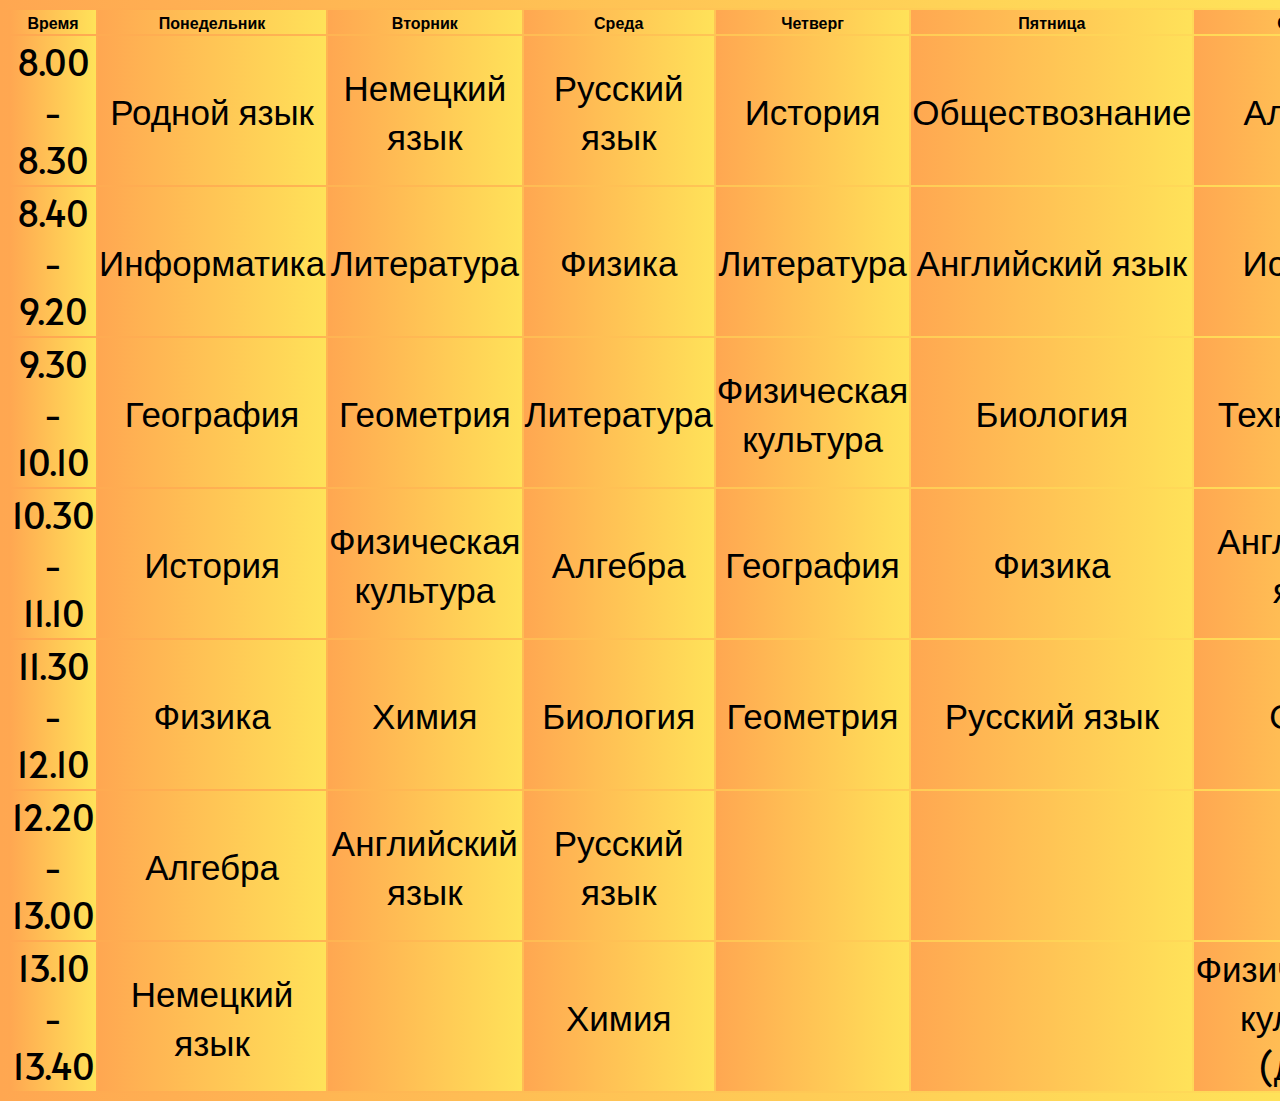
==== all.html @ d99fd92a "Add files via upload" ====
<!DOCTYPE html>
<html lang="ru">
<head>
    <meta charset="UTF-8">
    <meta name="viewport" content="width=device-width, initial-scale=1.0">
    <title>Schedule of Lessons</title>
    <link rel="stylesheet" href="style.css">
    <link href="https://fonts.googleapis.com/css2?family=Alata&display=swap" rel="stylesheet">
</head>
<body>
    <table>
        <tr>
            <th>Время</th>
            <th>Понедельник</th>
            <th>Вторник</th>
            <th>Среда</th>
            <th>Четверг</th>
            <th>Пятница</th>       
            <th>Суббота</th>
        </tr>
        <tr>
            <td>8.00 - 8.30</td>
            <td>Родной язык</td>
            <td>Немецкий язык</td>
            <td>Русский язык</td>
            <td>История</td>
            <td>Обществознание</td>
            <td>Алгебра</td>
        </tr>
        <tr>
            <td>8.40 - 9.20</td>
            <td>Информатика</td>
            <td>Литература</td>
            <td>Физика</td>
            <td>Литература</td>
            <td>Английский язык</td>
            <td>История</td>
        </tr>
        <tr>
            <td>9.30 - 10.10</td>
            <td>География</td>
            <td>Геометрия</td>
            <td>Литература</td>
            <td>Физическая культура</td>
            <td>Биология</td>
            <td>Технология</td>
        </tr>
        <tr>
            <td>10.30 - 11.10</td>
            <td>История</td>
            <td>Физическая культура</td>
            <td>Алгебра</td>
            <td>География</td>
            <td>Физика</td>
            <td>Английский язык</td>
        </tr>
        <tr>
            <td>11.30 - 12.10</td>
            <td>Физика</td>
            <td>Химия</td>
            <td>Биология</td>
            <td>Геометрия</td>
            <td>Русский язык</td>
            <td>ОБЖ</td>
        </tr>
        <tr>
            <td>12.20 - 13.00</td>
            <td>Алгебра</td>
            <td>Английский язык</td>
            <td>Русский язык</td>
            <td></td>
            <td></td>
            <td></td>
        </tr>
        <tr>
            <td>13.10 - 13.40</td>
            <td>Немецкий язык</td>
            <td></td>
            <td>Химия</td>
            <td></td>
            <td></td>
            <td>Физическаяая культура (дист)</td>
        </tr>
    </table>


  <a href="/"Назад</a>
</body>
</html>
---- style.css ----
*{
	font-family: 'Alata', sans-serif;
    background: #ffe259;  /* fallback for old browsers */
    background: -webkit-linear-gradient(to right, #ffa751, #ffe259);  /* Chrome 10-25, Safari 5.1-6 */
    background: linear-gradient(to right, #ffa751, #ffe259); /* W3C, IE 10+/ Edge, Firefox 16+, Chrome 26+, Opera 12+, Safari 7+ */
    text-align: center;
}



#monday{
    display: none;
}

#tuesday{
    display: none;
}

#wednesday{
    display: none;
}

#thursday{
    display: none;
}

#friday{
    display: none;
}

#saturday{
    display: none;
}

#table{
    display: none;
}

td {
    text-align: center; /* Выравниваем текст по центру ячейки */
    font-size: 35px;
   }
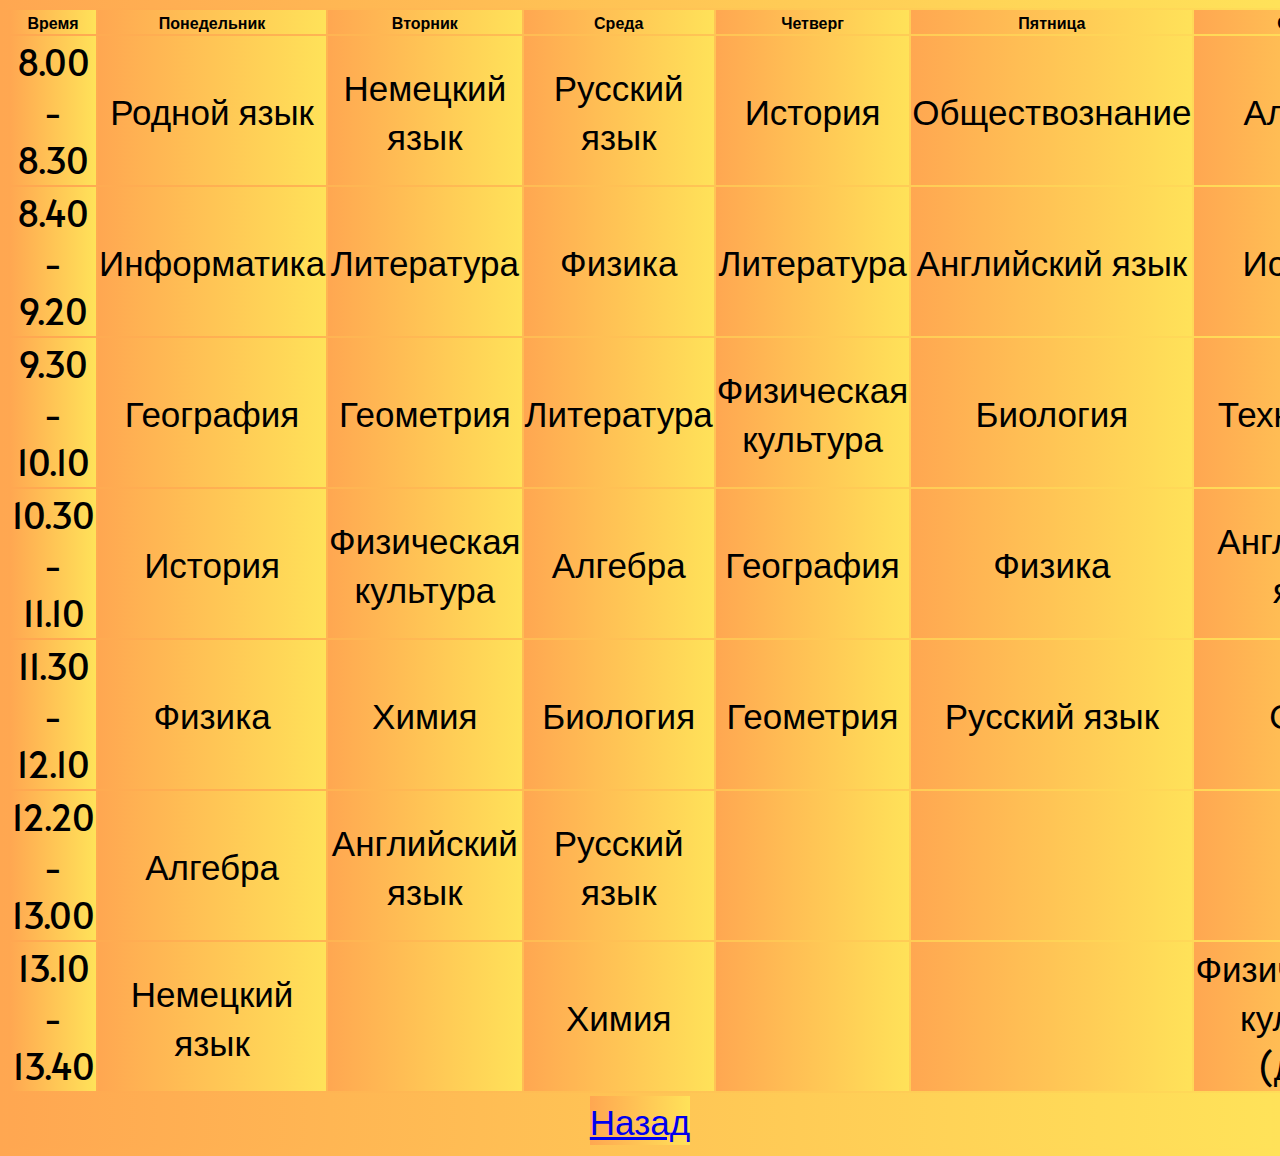
==== commit 0d4bdd50: "Update all.html" ====
--- a/all.html
+++ b/all.html
@@ -8,7 +8,7 @@
     <link href="https://fonts.googleapis.com/css2?family=Alata&display=swap" rel="stylesheet">
 </head>
 <body>
-    <table>
+    <table id = 'allTable'>
         <tr>
             <th>Время</th>
             <th>Понедельник</th>
@@ -81,9 +81,7 @@
             <td></td>
             <td>Физическаяая культура (дист)</td>
         </tr>
+        <table width="100%"><tr> <td><a href="/index.html">Назад</a></td></tr></table>
     </table>
-
-
-  <a href="/"Назад</a>
 </body>
-</html>+</html>
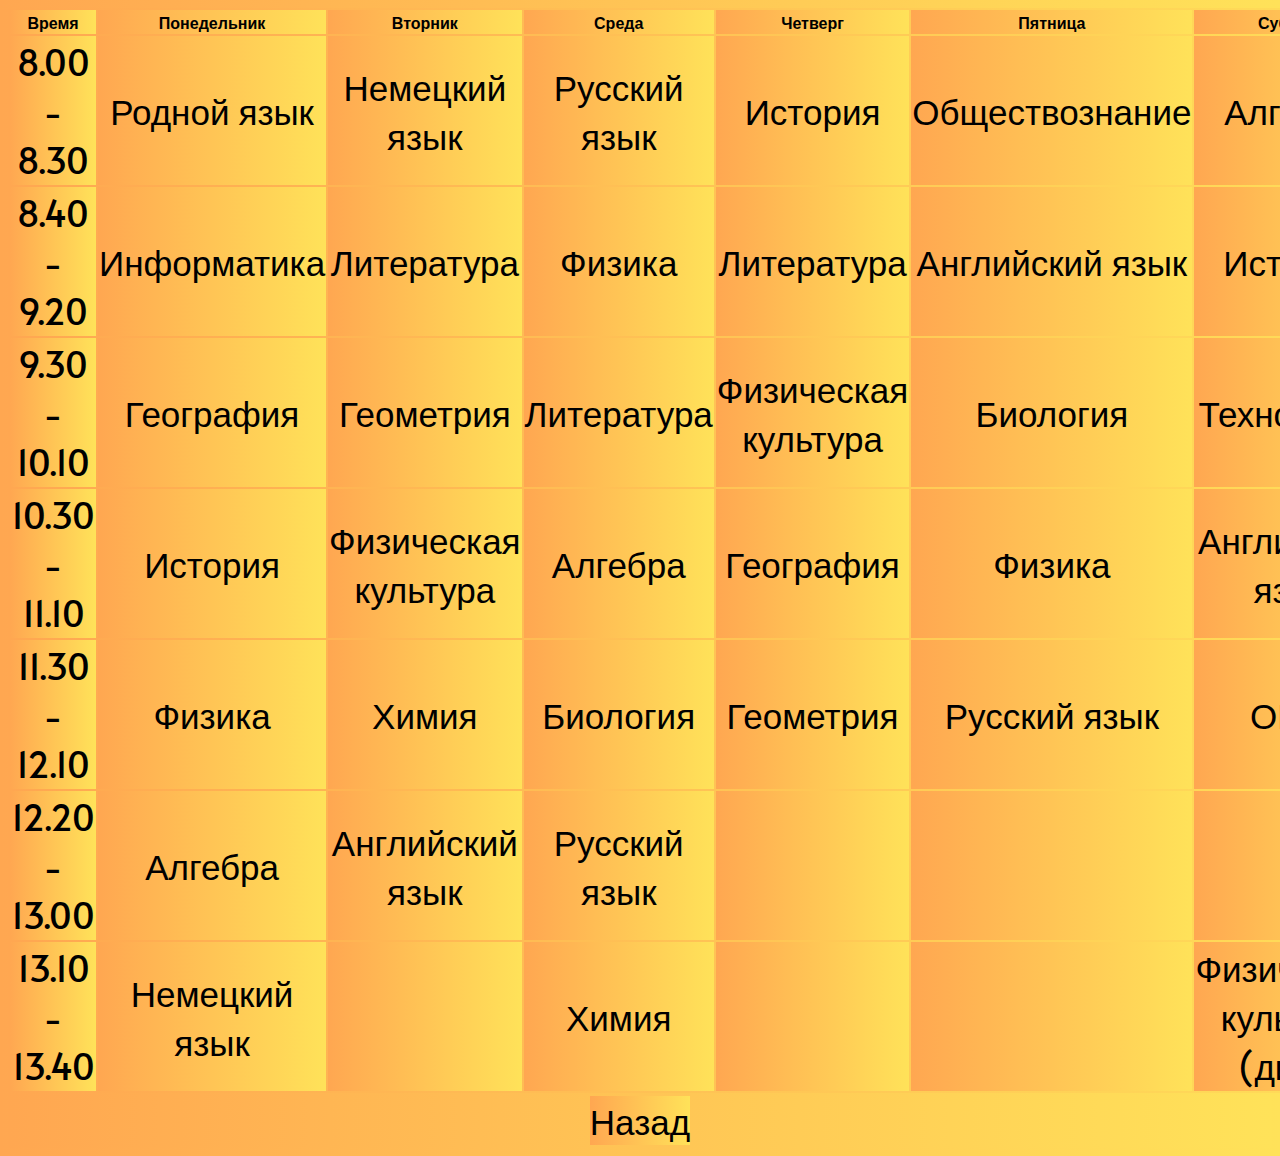
==== commit e0a7967c: "Update all.html" ====
--- a/all.html
+++ b/all.html
@@ -17,6 +17,7 @@
             <th>Четверг</th>
             <th>Пятница</th>       
             <th>Суббота</th>
+            <th>Время</th>
         </tr>
         <tr>
             <td>8.00 - 8.30</td>
@@ -26,6 +27,7 @@
             <td>История</td>
             <td>Обществознание</td>
             <td>Алгебра</td>
+            <td>8.00 - 8.40</td>
         </tr>
         <tr>
             <td>8.40 - 9.20</td>
@@ -35,6 +37,7 @@
             <td>Литература</td>
             <td>Английский язык</td>
             <td>История</td>
+            <td>8.45 - 9.25</td>
         </tr>
         <tr>
             <td>9.30 - 10.10</td>
@@ -44,6 +47,7 @@
             <td>Физическая культура</td>
             <td>Биология</td>
             <td>Технология</td>
+            <td>9.30 - 10.10</td>
         </tr>
         <tr>
             <td>10.30 - 11.10</td>
@@ -53,6 +57,7 @@
             <td>География</td>
             <td>Физика</td>
             <td>Английский язык</td>
+            <td>10.15 - 10.55</td> 
         </tr>
         <tr>
             <td>11.30 - 12.10</td>
@@ -62,6 +67,7 @@
             <td>Геометрия</td>
             <td>Русский язык</td>
             <td>ОБЖ</td>
+            <td>11.00 - 11.40</td> 
         </tr>
         <tr>
             <td>12.20 - 13.00</td>
@@ -71,6 +77,7 @@
             <td></td>
             <td></td>
             <td></td>
+            <td>11.45 - 12.25</td>
         </tr>
         <tr>
             <td>13.10 - 13.40</td>
@@ -79,9 +86,10 @@
             <td>Химия</td>
             <td></td>
             <td></td>
-            <td>Физическаяая культура (дист)</td>
+            <td>Физическая культура (дист)</td>
+            <td>12.30 - 13.10</td>
         </tr>
-        <table width="100%"><tr> <td><a href="/index.html">Назад</a></td></tr></table>
     </table>
+    <table width="100%"><tr> <td><a href="https://devkrytoy4el.github.io/schedule.github.io/">Назад</a></td></tr></table>
 </body>
 </html>
--- a/style.css
+++ b/style.css
@@ -5,8 +5,6 @@
     background: linear-gradient(to right, #ffa751, #ffe259); /* W3C, IE 10+/ Edge, Firefox 16+, Chrome 26+, Opera 12+, Safari 7+ */
     text-align: center;
 }
-
-
 
 #monday{
     display: none;
@@ -39,4 +37,8 @@
 td {
     text-align: center; /* Выравниваем текст по центру ячейки */
     font-size: 35px;
+    a {
+  color: #000 !important;
+  text-decoration: none
+}
    }
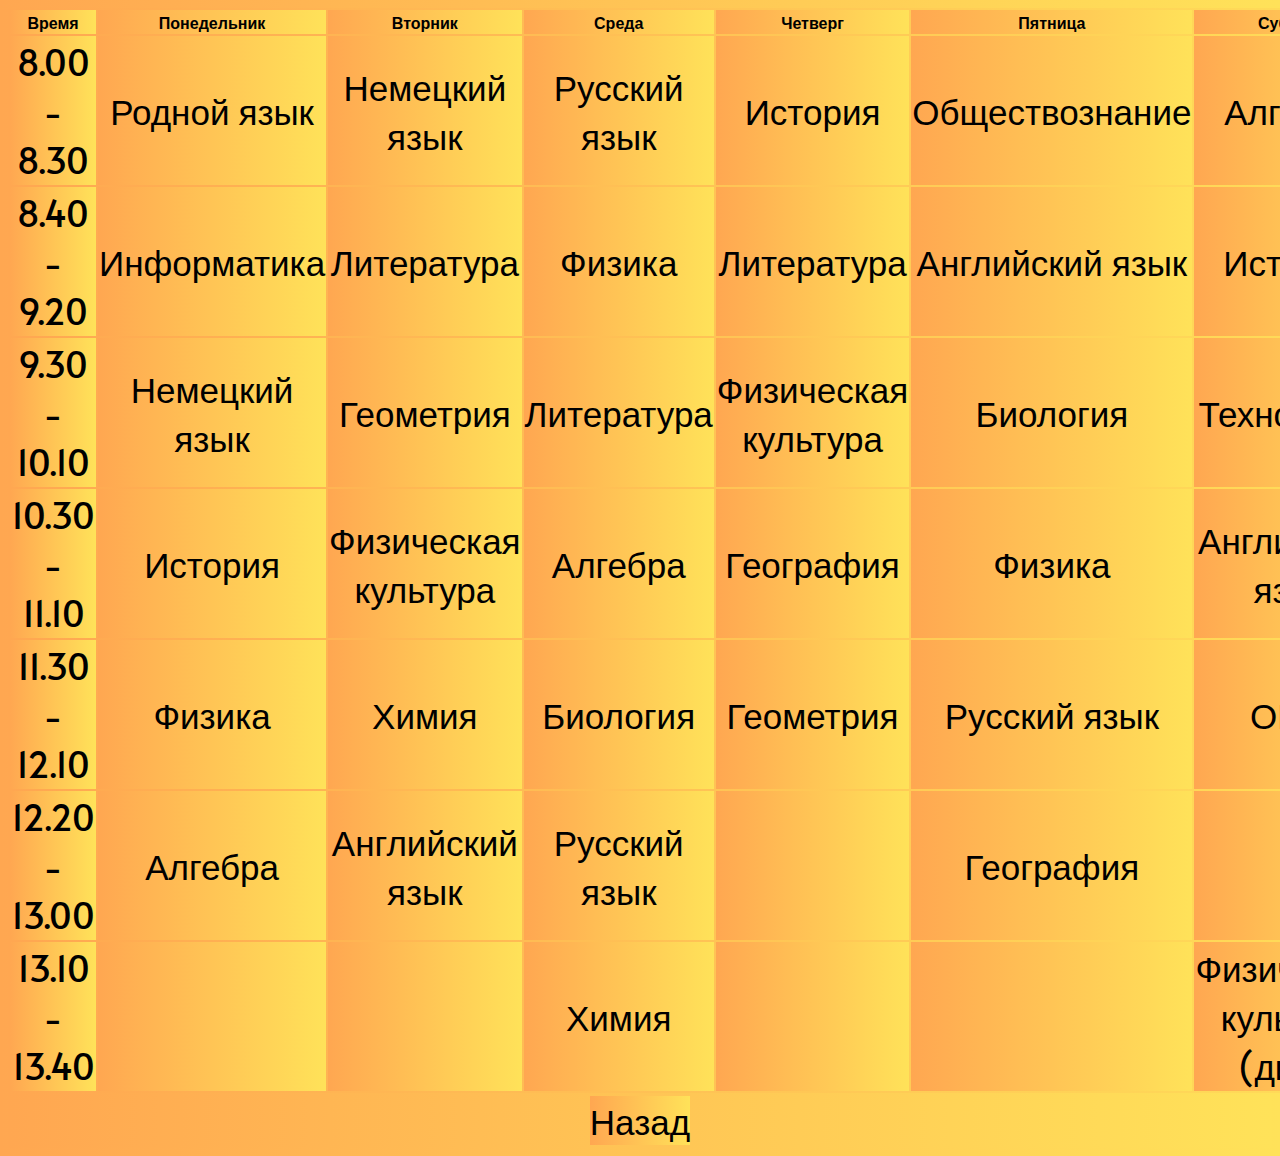
==== commit 00d56727: "Update all.html" ====
--- a/all.html
+++ b/all.html
@@ -9,7 +9,7 @@
 </head>
 <body>
     <table id = 'allTable'>
-        <tr>
+<tr>
             <th>Время</th>
             <th>Понедельник</th>
             <th>Вторник</th>
@@ -41,7 +41,7 @@
         </tr>
         <tr>
             <td>9.30 - 10.10</td>
-            <td>География</td>
+            <td>Немецкий язык</td>
             <td>Геометрия</td>
             <td>Литература</td>
             <td>Физическая культура</td>
@@ -67,7 +67,7 @@
             <td>Геометрия</td>
             <td>Русский язык</td>
             <td>ОБЖ</td>
-            <td>11.00 - 11.40</td> 
+            <td>11.00 - 11.40</td>
         </tr>
         <tr>
             <td>12.20 - 13.00</td>
@@ -75,13 +75,13 @@
             <td>Английский язык</td>
             <td>Русский язык</td>
             <td></td>
-            <td></td>
+            <td>География</td>
             <td></td>
             <td>11.45 - 12.25</td>
         </tr>
         <tr>
             <td>13.10 - 13.40</td>
-            <td>Немецкий язык</td>
+            <td></td>
             <td></td>
             <td>Химия</td>
             <td></td>
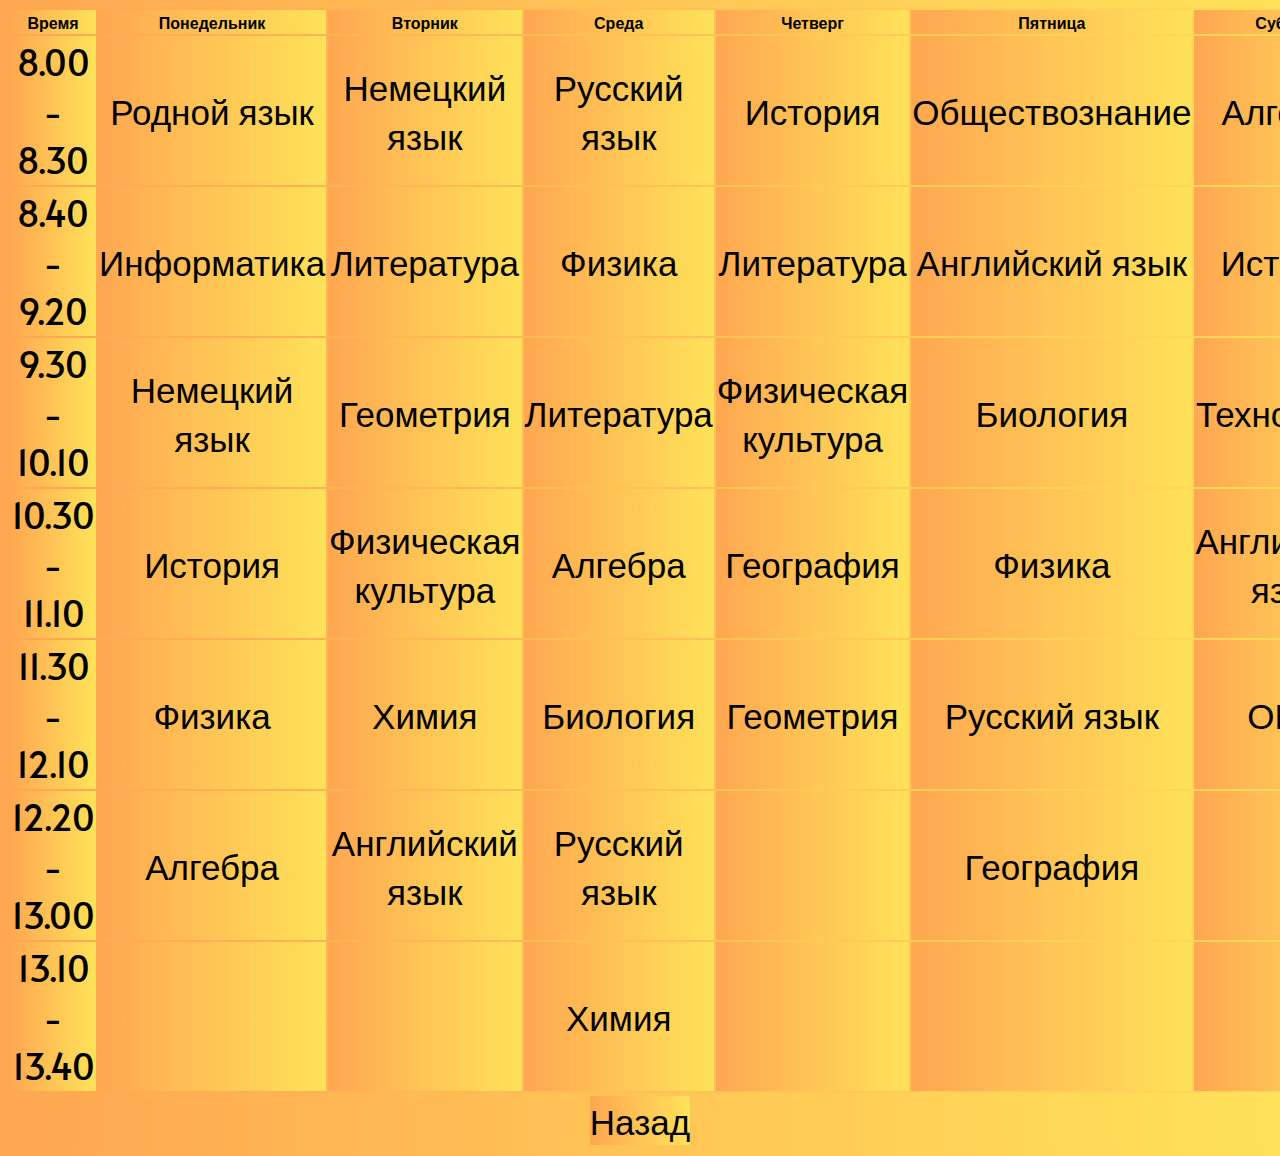
==== commit 4cd9c2af: "Update all.html" ====
--- a/all.html
+++ b/all.html
@@ -37,7 +37,7 @@
             <td>Литература</td>
             <td>Английский язык</td>
             <td>История</td>
-            <td>8.45 - 9.25</td>
+            <td>8.50 - 9.30</td>
         </tr>
         <tr>
             <td>9.30 - 10.10</td>
@@ -47,7 +47,7 @@
             <td>Физическая культура</td>
             <td>Биология</td>
             <td>Технология</td>
-            <td>9.30 - 10.10</td>
+            <td>9.40 - 10.20</td>
         </tr>
         <tr>
             <td>10.30 - 11.10</td>
@@ -57,7 +57,7 @@
             <td>География</td>
             <td>Физика</td>
             <td>Английский язык</td>
-            <td>10.15 - 10.55</td> 
+            <td>10.30 - 11.10</td> 
         </tr>
         <tr>
             <td>11.30 - 12.10</td>
@@ -67,7 +67,7 @@
             <td>Геометрия</td>
             <td>Русский язык</td>
             <td>ОБЖ</td>
-            <td>11.00 - 11.40</td>
+            <td>11.20 - 12.00</td>
         </tr>
         <tr>
             <td>12.20 - 13.00</td>
@@ -77,7 +77,7 @@
             <td></td>
             <td>География</td>
             <td></td>
-            <td>11.45 - 12.25</td>
+            <td>12.10 - 12.50</td>
         </tr>
         <tr>
             <td>13.10 - 13.40</td>
@@ -86,8 +86,8 @@
             <td>Химия</td>
             <td></td>
             <td></td>
-            <td>Физическая культура (дист)</td>
-            <td>12.30 - 13.10</td>
+            <td></td>
+            <td>13.00 - 13.50</td>
         </tr>
     </table>
     <table width="100%"><tr> <td><a href="https://devkrytoy4el.github.io/schedule.github.io/">Назад</a></td></tr></table>
